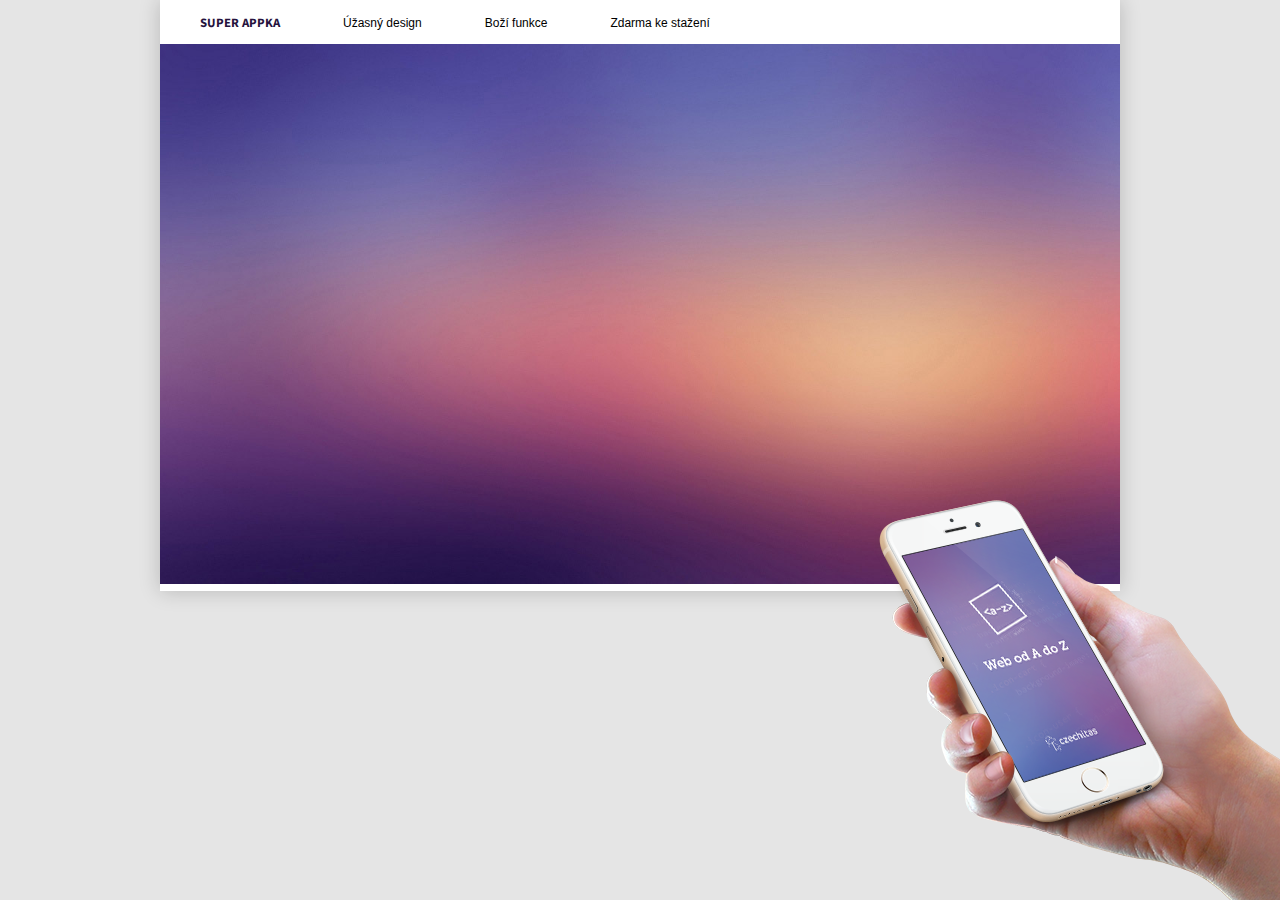
==== ukol-6/index.html @ 461974ab "menu" ====
<!DOCTYPE html>
<html>

<head>
    <meta charset="utf-8">
    <title>Mobilní aplikace</title>
    <link href="https://fonts.googleapis.com/css?family=Source+Sans+Pro:300,400,700" rel="stylesheet">
    <link rel="stylesheet" type="text/css" href="style.css">
</head>

<body>
    <div class="obal">

        <!-- tvoje HTML sem -->
        <hearder>
            <nav>
                <ul class="items">
                    <li class="logo"><a href="#">SUPER APPKA</a></li>
                    <li><a href="#">Úžasný design</a></li>
                    <li><a href="#">Boží funkce</a></li>
                    <li><a href="#">Zdarma ke stažení</a></li>
                </ul>
            </nav>
        </hearder>
        <main>
            <img class="main-background" src="pozadi.jpg" alt="gradient">
            <img class="phone" src="telefon.png" alt="phone">
            <main>





    </div><!-- konec .obal -->
</body>

</html>
---- ukol-6/style.css ----
/* nejsme vcerejsi, pouzivame moderni box model */
html {
    box-sizing: border-box;
}

*,
::after,
::before {
    box-sizing: inherit;
}

/*
 BARVY
 sede pozadi      #e5e5e5
 svetle fialova   #48418e
 tmave fialova    #25133d

 POUZITE PISMO
 Source Sans Pro - rezy pisma light 300, regular 400 a bold 700
 https://fonts.google.com/specimen/Roboto
*/

body {
    padding: 0;
    margin: 0;
    background-color: #e5e5e5;
    font-family: "Source Sans Pro", sans-serif;
    font-weight: 400;
    font-size: 16px;
    line-height: 1.5;
}

.obal {
    width: 960px;
    /* obsah stránky je omezený do pruhu širokého 960px */
    margin: 0 auto;
    /* pruh je na stránce vycentrovaný */
    background: white;
    box-shadow: 0 0 20px rgba(0, 0, 0, 0.2);
}

/* ----- zde začni psát vlastní CSS ----- */

* {
    box-sizing: border-box;
    margin: 0;
    padding: 0;
}

li,
a {
    font-family: 'Open Sans', sans-serif;
    font-weight: 300;
    font-size: 0.75rem;
    color: black;
    text-decoration: none;


}

header {
    display: flex;
    justify-content: space-between;
    align-items: flex-start;
    margin: 200px 200px;


}

.items {
    list-style: none;
    padding: 10px;
}

.items li {
    display: inline-block;
    padding: 0px 30px;

}

.items li a {
    transition: all 0.3s ease 0s;
}

.items li a:hover {
    color: pink;
}

.logo a {
    font-family: 'Source Sans Pro', sans-serif;
    font-weight: 700;
    color: #25133d;
    font-size: 0.8rem;

}

.main-background {
    position: relative;
    max-width: 100%;

}

.phone {
    position: absolute;
    right: 0;
    bottom: 0;
}
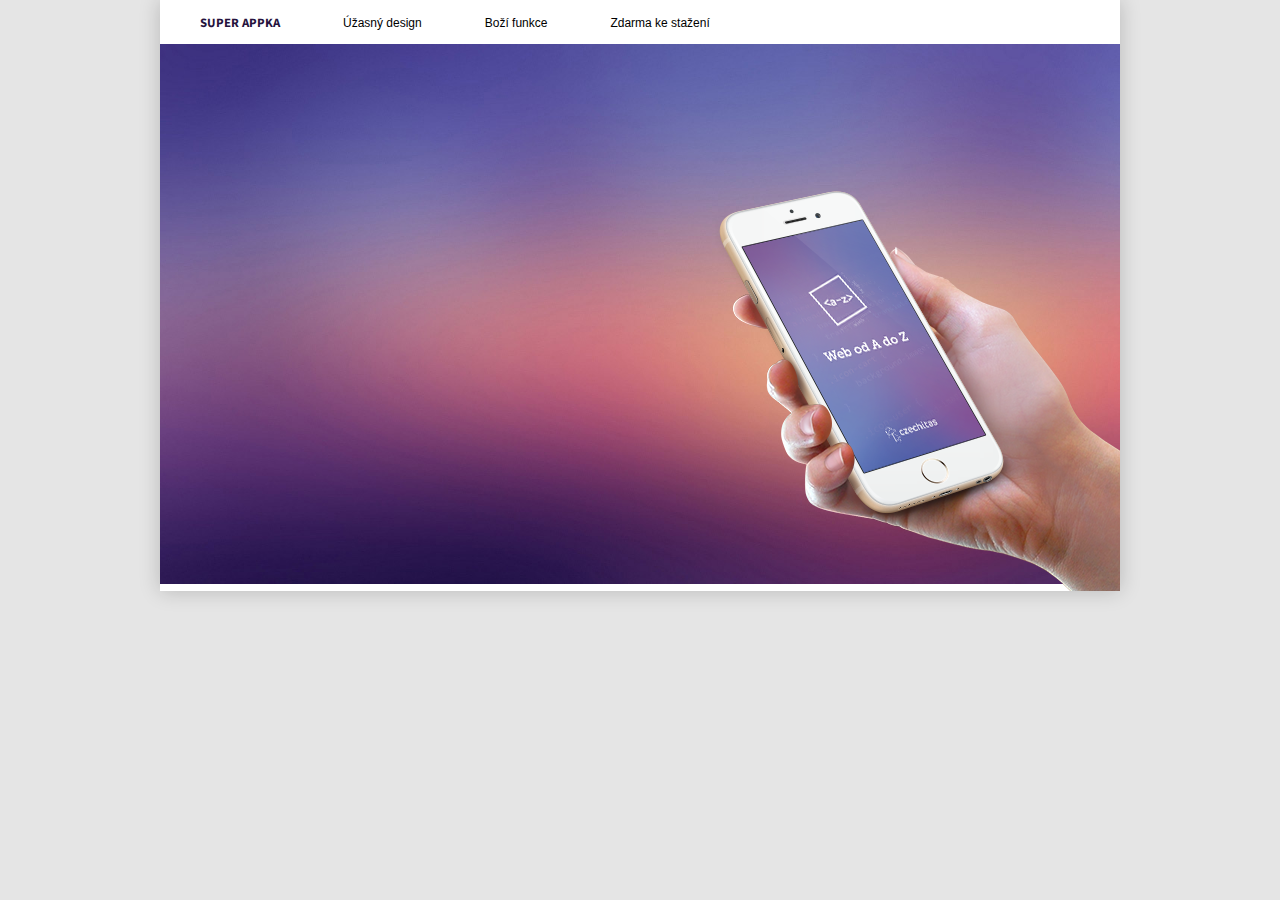
==== commit 5851eed6: "commit" ====
--- a/ukol-6/index.html
+++ b/ukol-6/index.html
@@ -12,7 +12,7 @@
     <div class="obal">
 
         <!-- tvoje HTML sem -->
-        <hearder>
+        <header>
             <nav>
                 <ul class="items">
                     <li class="logo"><a href="#">SUPER APPKA</a></li>
@@ -21,11 +21,17 @@
                     <li><a href="#">Zdarma ke stažení</a></li>
                 </ul>
             </nav>
-        </hearder>
+        </header>
         <main>
-            <img class="main-background" src="pozadi.jpg" alt="gradient">
-            <img class="phone" src="telefon.png" alt="phone">
-            <main>
+            <div class="main-background">
+                <img class="background-page" src="pozadi.jpg" alt="gradient">
+                <img class="phone" src="telefon.png" alt="phone">
+            </div>
+        </main>
+        <section>
+
+            
+        </section>
 
 
 
--- a/ukol-6/style.css
+++ b/ukol-6/style.css
@@ -42,7 +42,6 @@
 /* ----- zde začni psát vlastní CSS ----- */
 
 * {
-    box-sizing: border-box;
     margin: 0;
     padding: 0;
 }
@@ -58,7 +57,7 @@
 
 }
 
-header {
+.header {
     display: flex;
     justify-content: space-between;
     align-items: flex-start;
@@ -94,14 +93,20 @@
 
 }
 
-.main-background {
-    position: relative;
+.background-page {
+
     max-width: 100%;
+
 
 }
 
 .phone {
     position: absolute;
+    bottom: 0;
     right: 0;
-    bottom: 0;
+
+}
+
+.main-background {
+    position: relative;
 }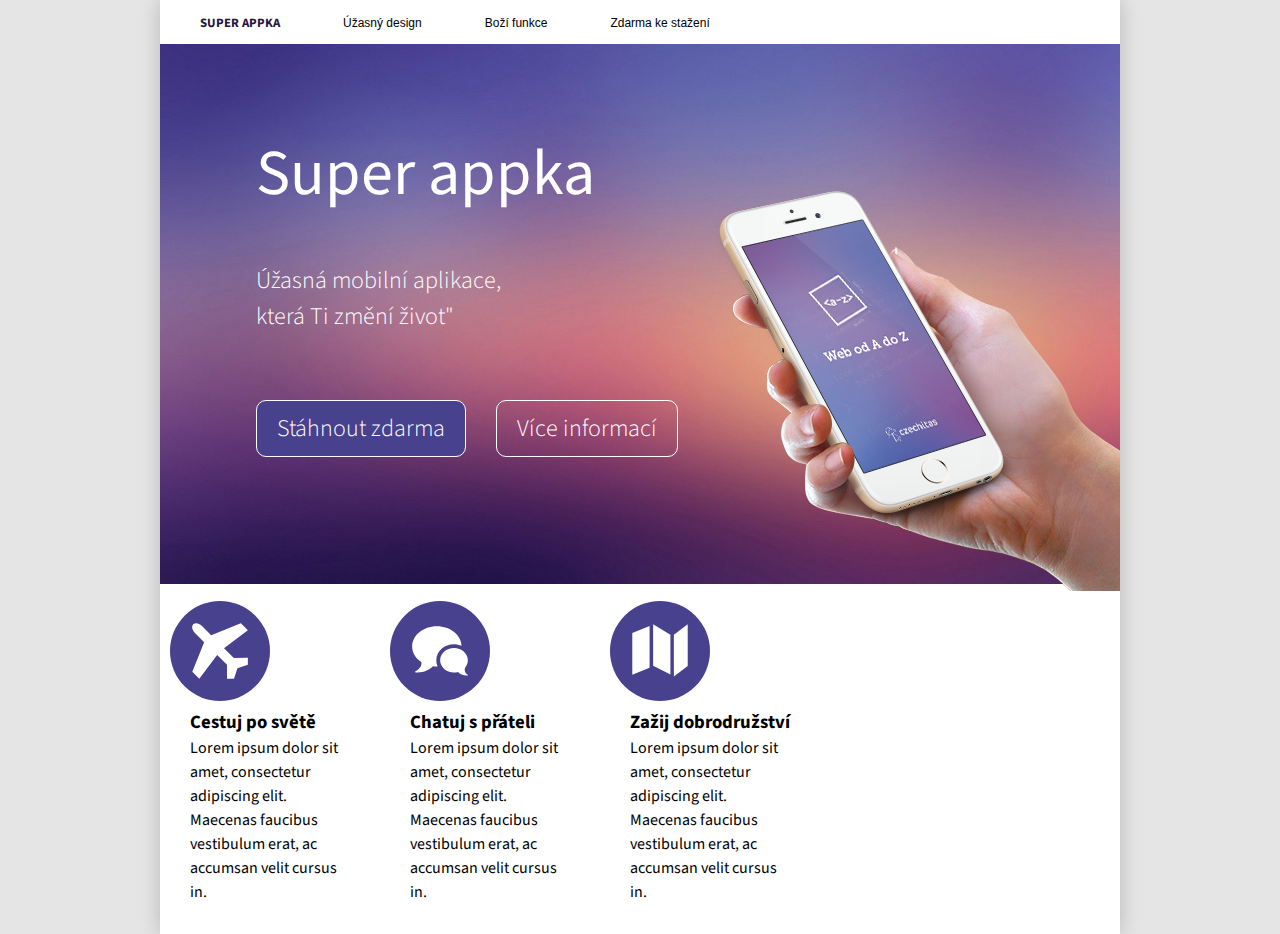
==== commit 5dc3c20a: "commit" ====
--- a/ukol-6/index.html
+++ b/ukol-6/index.html
@@ -26,11 +26,41 @@
             <div class="main-background">
                 <img class="background-page" src="pozadi.jpg" alt="gradient">
                 <img class="phone" src="telefon.png" alt="phone">
+                <h1 class="main-title"> Super appka </h1>
+                <h2 class="second-title"> Úžasná mobilní aplikace,</br> která Ti změní život" </h2>
+                <button class="button">Stáhnout zdarma</button>
+                <button class="button2">Více informací</button>
+
             </div>
         </main>
         <section>
+            <div class="cards">
+                <article class="card">
+                    <img src="letadlo.svg" alt="plane">
+                    <div class="text">
+                        <h3>Cestuj po světě</h3>
+                        <p>Lorem ipsum dolor sit amet, consectetur adipiscing elit. Maecenas faucibus vestibulum erat,
+                            ac accumsan velit cursus in.</p>
+                    </div>
+                </article>
+                <article class="card">
+                    <img src="bubliny.svg" alt="chat">
+                    <div class="text">
+                        <h3>Chatuj s přáteli</h3>
+                        <p>Lorem ipsum dolor sit amet, consectetur adipiscing elit. Maecenas faucibus vestibulum erat,
+                            ac accumsan velit cursus in.</p>
+                    </div>
+                </article>
+                <article class="card">
+                    <img src="mapa.svg" alt="map">
+                    <div class="text">
+                        <h3>Zažij dobrodružství</h3>
+                        <p>Lorem ipsum dolor sit amet, consectetur adipiscing elit. Maecenas faucibus vestibulum erat,
+                            ac accumsan velit cursus in.</p>
+                    </div>
+                </article>
+            </div>
 
-            
         </section>
 
 
--- a/ukol-6/style.css
+++ b/ukol-6/style.css
@@ -46,8 +46,18 @@
     padding: 0;
 }
 
-li,
+
 a {
+    font-family: 'Open Sans', sans-serif;
+    font-weight: 300;
+    font-size: 0.75rem;
+    color: black;
+    text-decoration: none;
+
+
+}
+
+li {
     font-family: 'Open Sans', sans-serif;
     font-weight: 300;
     font-size: 0.75rem;
@@ -82,7 +92,7 @@
 }
 
 .items li a:hover {
-    color: pink;
+    color: #25133d;
 }
 
 .logo a {
@@ -96,6 +106,8 @@
 .background-page {
 
     max-width: 100%;
+    background-size: contain, cover;
+    height: auto;
 
 
 }
@@ -109,4 +121,111 @@
 
 .main-background {
     position: relative;
+
+}
+
+.main-title {
+    position: absolute;
+    top: 15%;
+    left: 10%;
+    font-size: 4rem;
+    background-size: contain, cover;
+    color: white;
+    font-weight: 400;
+}
+
+.second-title {
+    position: absolute;
+    top: 40%;
+    left: 10%;
+    font-size: 1.5rem;
+    background-size: contain, cover;
+    color: white;
+    font-weight: 300;
+
+}
+
+.button {
+    position: absolute;
+    top: 65%;
+    left: 10%;
+    display: inline-block;
+    padding: 10px 20px;
+    font-size: 24px;
+    cursor: pointer;
+    text-align: center;
+    text-decoration: none;
+    background-color: #48418e;
+    border: 1px solid white;
+    border-radius: 10px;
+    color: white;
+    font-family: 'Source Sans Pro', sans-serif;
+    font-weight: 300;
+
+}
+
+
+.button:hover {
+    background-color: #47418e00;
+}
+
+.button2 {
+    position: absolute;
+    top: 65%;
+    left: 35%;
+    display: inline-block;
+    padding: 10px 20px;
+    font-size: 24px;
+    cursor: pointer;
+    text-align: center;
+    text-decoration: none;
+    background-color: #47418e00;
+    border: 1px solid white;
+    border-radius: 10px;
+    color: white;
+    font-family: 'Source Sans Pro', sans-serif;
+    font-weight: 300;
+
+}
+
+
+.button2:hover {
+    background-color: #47418e00;
+}
+
+
+
+.boxes {
+    display: flex;
+    flex-direction: row;
+    align-items: center;
+    justify-content: space-around;
+    flex-wrap: nowrap;
+    align-content: center;
+
+}
+
+.boxes img {
+    max-width: 10%;
+
+}
+
+.cards {
+    display: flex;
+    flex-wrap: wrap;
+    align-items: center;
+}
+
+.card {
+    flex: 0 0 200px;
+    margin: 10px;
+
+}
+
+.card img {
+    max-width: 50%;
+}
+
+.card .text {
+    padding: 0 20px 20px;
 }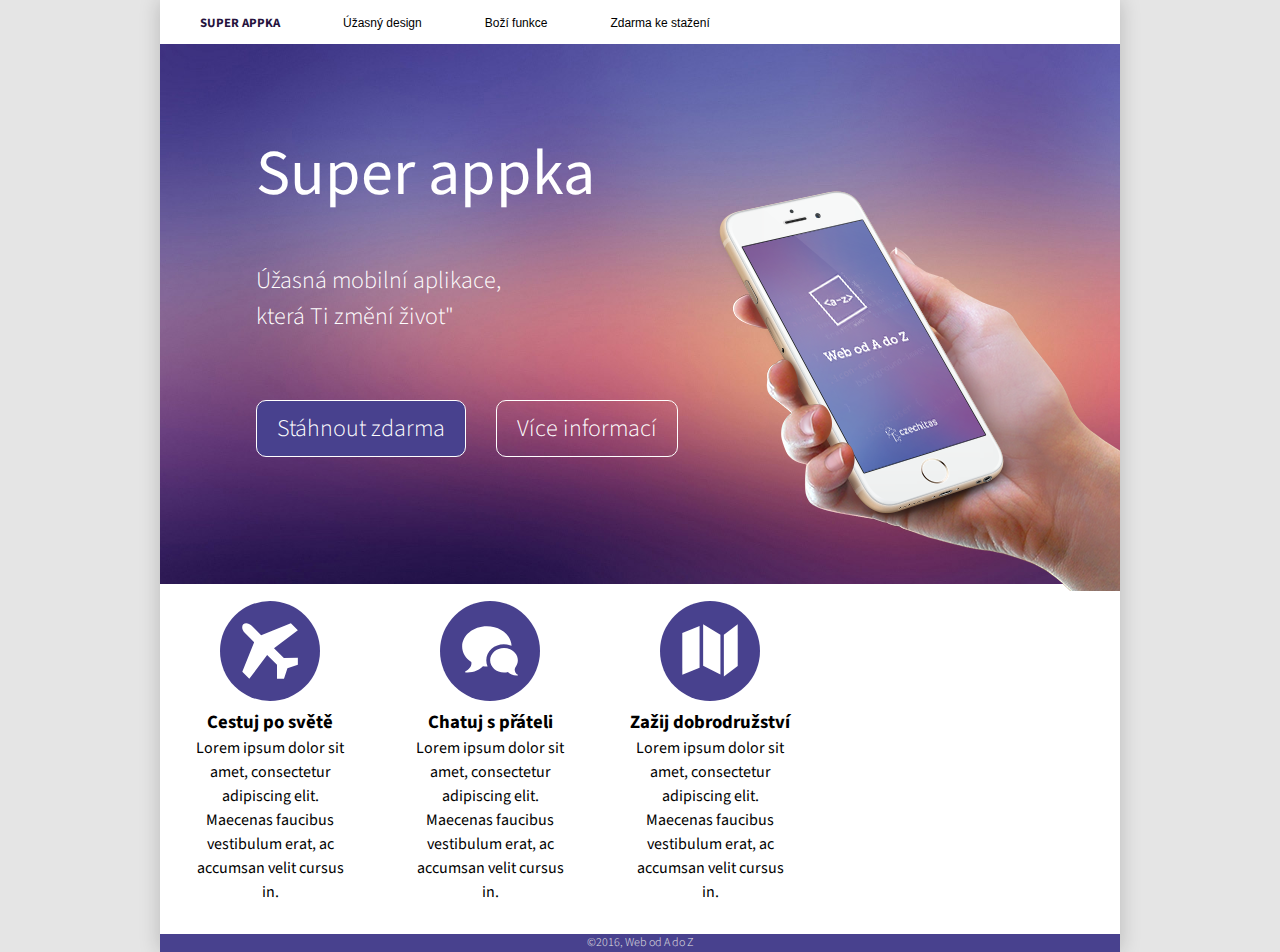
==== commit b31ab11d: "body/footer" ====
--- a/ukol-6/index.html
+++ b/ukol-6/index.html
@@ -24,14 +24,16 @@
         </header>
         <main>
             <div class="main-background">
-                <img class="background-page" src="pozadi.jpg" alt="gradient">
-                <img class="phone" src="telefon.png" alt="phone">
-                <h1 class="main-title"> Super appka </h1>
-                <h2 class="second-title"> Úžasná mobilní aplikace,</br> která Ti změní život" </h2>
-                <button class="button">Stáhnout zdarma</button>
-                <button class="button2">Více informací</button>
+                <div class="body">
+                    <img class="background-page" src="pozadi.jpg" alt="gradient">
+                    <img class="phone" src="telefon.png" alt="phone">
+                    <h1 class="main-title"> Super appka </h1>
+                    <h2 class="second-title"> Úžasná mobilní aplikace,</br> která Ti změní život" </h2>
+                    <button class="button">Stáhnout zdarma</button>
+                    <button class="button2">Více informací</button>
+                </div>
 
-            </div>
+
         </main>
         <section>
             <div class="cards">
@@ -60,8 +62,10 @@
                     </div>
                 </article>
             </div>
-
         </section>
+        <footer>
+            <h4 class="text-footer"> ©2016, Web od A do Z</h4>
+        </footer>
 
 
 
--- a/ukol-6/style.css
+++ b/ukol-6/style.css
@@ -107,7 +107,7 @@
 
     max-width: 100%;
     background-size: contain, cover;
-    height: auto;
+
 
 
 }
@@ -119,7 +119,7 @@
 
 }
 
-.main-background {
+.body {
     position: relative;
 
 }
@@ -228,4 +228,20 @@
 
 .card .text {
     padding: 0 20px 20px;
+}
+
+
+article {
+    text-align: center;
+    ;
+}
+
+.text-footer {
+    color: #e5e5e5;
+    font-family: "Source Sans Pro", sans-serif;
+    font-weight: 300;
+    background-color: #48418e;
+    text-align: center;
+    font-size: 0.75rem;
+
 }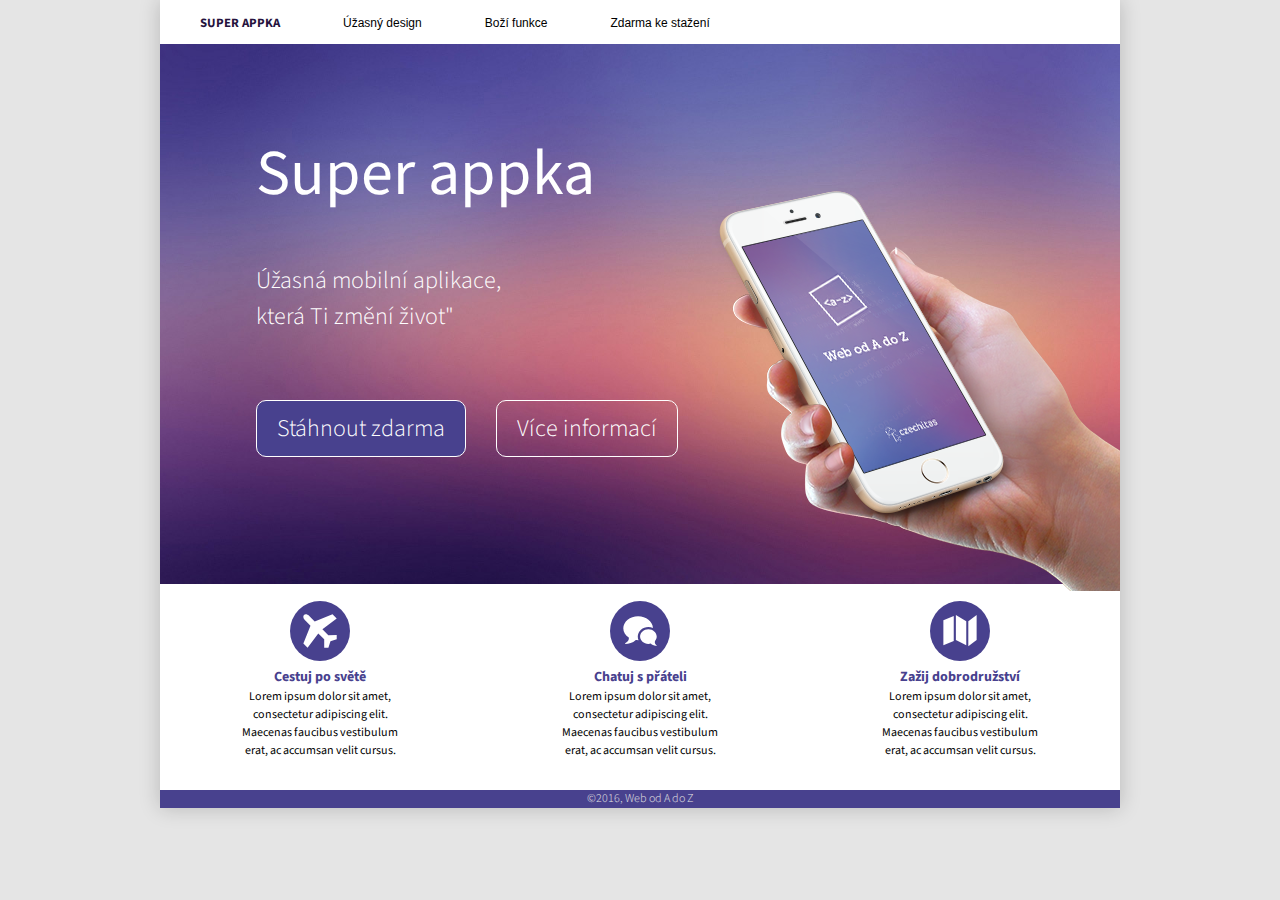
==== commit 62f45696: "prvky dole" ====
--- a/ukol-6/index.html
+++ b/ukol-6/index.html
@@ -32,7 +32,7 @@
                     <button class="button">Stáhnout zdarma</button>
                     <button class="button2">Více informací</button>
                 </div>
-
+            </div>
 
         </main>
         <section>
@@ -40,25 +40,25 @@
                 <article class="card">
                     <img src="letadlo.svg" alt="plane">
                     <div class="text">
-                        <h3>Cestuj po světě</h3>
+                        <h3 class="title-card">Cestuj po světě</h3>
                         <p>Lorem ipsum dolor sit amet, consectetur adipiscing elit. Maecenas faucibus vestibulum erat,
-                            ac accumsan velit cursus in.</p>
+                            ac accumsan velit cursus.</p>
                     </div>
                 </article>
                 <article class="card">
                     <img src="bubliny.svg" alt="chat">
                     <div class="text">
-                        <h3>Chatuj s přáteli</h3>
+                        <h3 class="title-card">Chatuj s přáteli</h3>
                         <p>Lorem ipsum dolor sit amet, consectetur adipiscing elit. Maecenas faucibus vestibulum erat,
-                            ac accumsan velit cursus in.</p>
+                            ac accumsan velit cursus.</p>
                     </div>
                 </article>
                 <article class="card">
                     <img src="mapa.svg" alt="map">
                     <div class="text">
-                        <h3>Zažij dobrodružství</h3>
+                        <h3 class="title-card">Zažij dobrodružství</h3>
                         <p>Lorem ipsum dolor sit amet, consectetur adipiscing elit. Maecenas faucibus vestibulum erat,
-                            ac accumsan velit cursus in.</p>
+                            ac accumsan velit cursus.</p>
                     </div>
                 </article>
             </div>
--- a/ukol-6/style.css
+++ b/ukol-6/style.css
@@ -57,7 +57,7 @@
 
 }
 
-li {
+.items li {
     font-family: 'Open Sans', sans-serif;
     font-weight: 300;
     font-size: 0.75rem;
@@ -105,8 +105,8 @@
 
 .background-page {
 
-    max-width: 100%;
-    background-size: contain, cover;
+    width: 100%;
+    height: auto;
 
 
 
@@ -116,6 +116,7 @@
     position: absolute;
     bottom: 0;
     right: 0;
+
 
 }
 
@@ -202,6 +203,8 @@
     justify-content: space-around;
     flex-wrap: nowrap;
     align-content: center;
+    margin: 0;
+    padding: 0;
 
 }
 
@@ -212,18 +215,20 @@
 
 .cards {
     display: flex;
-    flex-wrap: wrap;
+    flex-wrap: nowrap;
     align-items: center;
+    justify-content: space-around;
 }
 
 .card {
     flex: 0 0 200px;
     margin: 10px;
 
+
 }
 
 .card img {
-    max-width: 50%;
+    max-width: 30%;
 }
 
 .card .text {
@@ -233,6 +238,7 @@
 
 article {
     text-align: center;
+    font-size: 0.75rem;
     ;
 }
 
@@ -244,4 +250,11 @@
     text-align: center;
     font-size: 0.75rem;
 
+}
+
+.title-card {
+    color: #48418e;
+    font-family: "Source Sans Pro", sans-serif;
+    font-weight: 700;
+
 }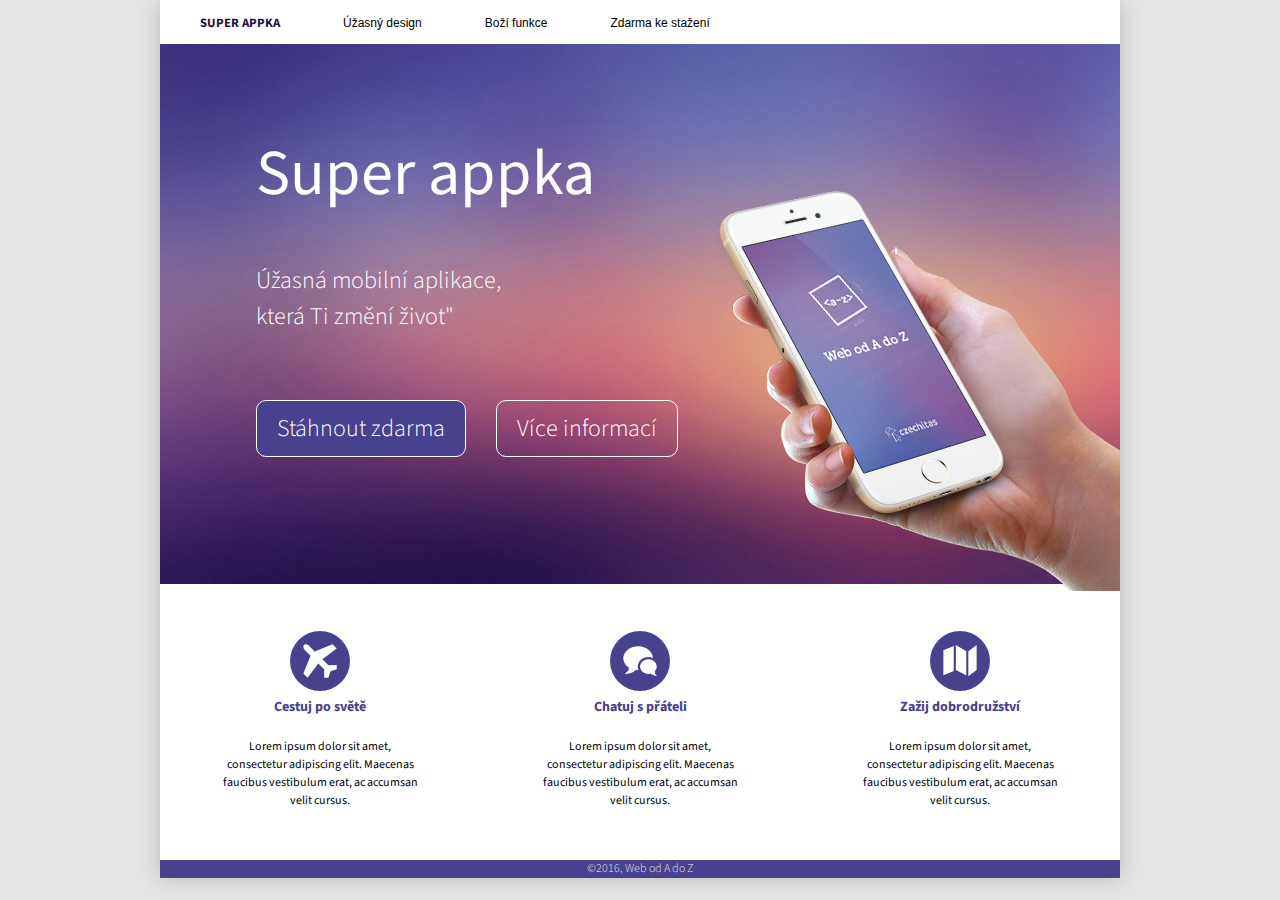
==== commit 584bc510: "oprava" ====
--- a/ukol-6/index.html
+++ b/ukol-6/index.html
@@ -39,27 +39,27 @@
             <div class="cards">
                 <article class="card">
                     <img src="letadlo.svg" alt="plane">
-                    <div class="text">
-                        <h3 class="title-card">Cestuj po světě</h3>
-                        <p>Lorem ipsum dolor sit amet, consectetur adipiscing elit. Maecenas faucibus vestibulum erat,
-                            ac accumsan velit cursus.</p>
-                    </div>
+
+                    <h3 class="title-card">Cestuj po světě</h3>
+                    <p>Lorem ipsum dolor sit amet, consectetur adipiscing elit. Maecenas faucibus vestibulum erat,
+                        ac accumsan velit cursus.</p>
+
                 </article>
                 <article class="card">
                     <img src="bubliny.svg" alt="chat">
-                    <div class="text">
-                        <h3 class="title-card">Chatuj s přáteli</h3>
-                        <p>Lorem ipsum dolor sit amet, consectetur adipiscing elit. Maecenas faucibus vestibulum erat,
-                            ac accumsan velit cursus.</p>
-                    </div>
+
+                    <h3 class="title-card">Chatuj s přáteli</h3>
+                    <p>Lorem ipsum dolor sit amet, consectetur adipiscing elit. Maecenas faucibus vestibulum erat,
+                        ac accumsan velit cursus.</p>
+
                 </article>
                 <article class="card">
                     <img src="mapa.svg" alt="map">
-                    <div class="text">
-                        <h3 class="title-card">Zažij dobrodružství</h3>
-                        <p>Lorem ipsum dolor sit amet, consectetur adipiscing elit. Maecenas faucibus vestibulum erat,
-                            ac accumsan velit cursus.</p>
-                    </div>
+
+                    <h3 class="title-card">Zažij dobrodružství</h3>
+                    <p>Lorem ipsum dolor sit amet, consectetur adipiscing elit. Maecenas faucibus vestibulum erat,
+                        ac accumsan velit cursus.</p>
+
                 </article>
             </div>
         </section>
--- a/ukol-6/style.css
+++ b/ukol-6/style.css
@@ -218,28 +218,30 @@
     flex-wrap: nowrap;
     align-items: center;
     justify-content: space-around;
+
 }
 
 .card {
     flex: 0 0 200px;
     margin: 10px;
+    margin-top: 20px;
 
 
 }
 
 .card img {
     max-width: 30%;
-}
-
-.card .text {
-    padding: 0 20px 20px;
-}
+    margin-top: 20px;
+
+}
+
 
 
 article {
     text-align: center;
     font-size: 0.75rem;
-    ;
+
+
 }
 
 .text-footer {
@@ -256,5 +258,10 @@
     color: #48418e;
     font-family: "Source Sans Pro", sans-serif;
     font-weight: 700;
-
+    margin-bottom: 20px;
+
+}
+
+.card p {
+    margin-bottom: 40px;
 }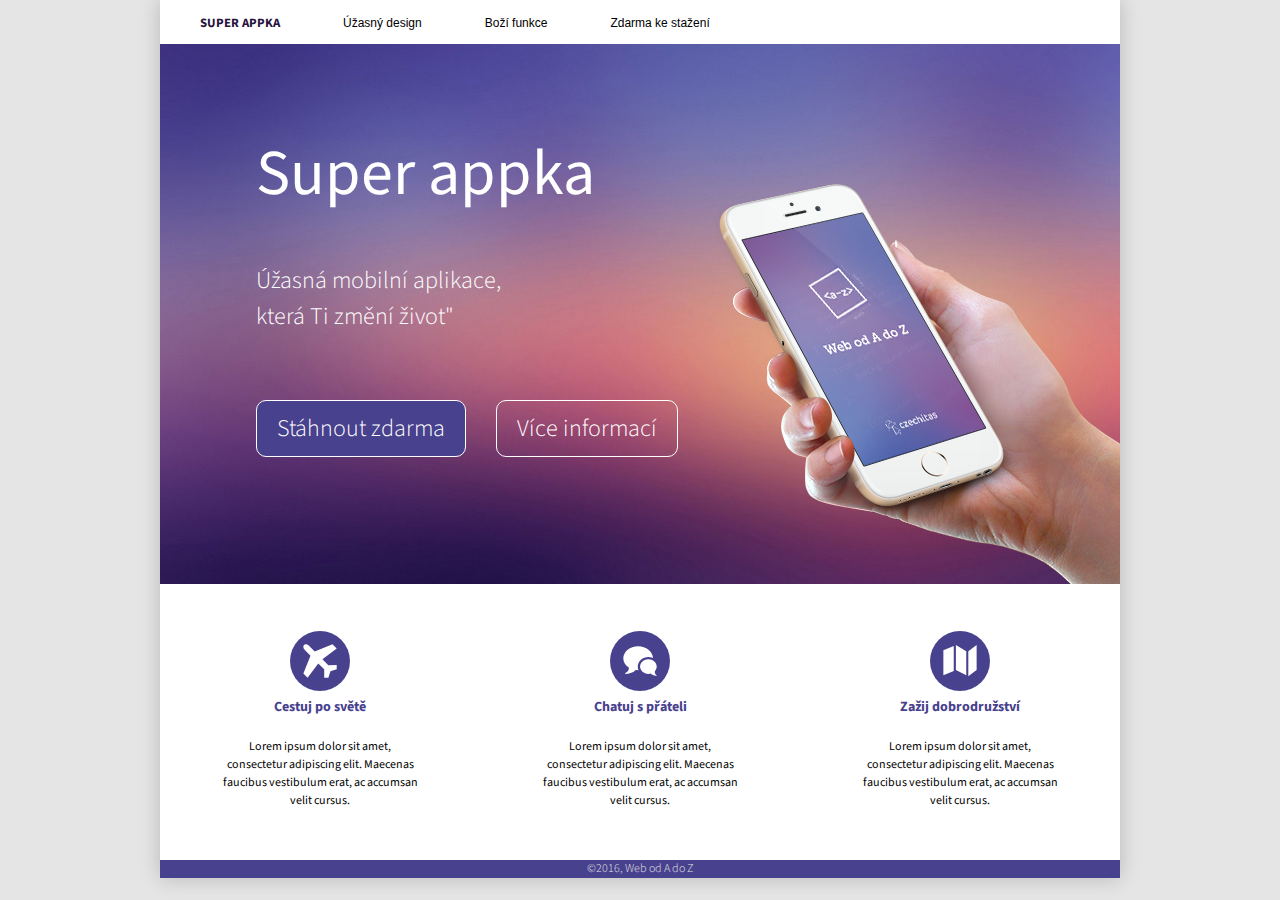
==== commit 18da4799: "complete" ====
--- a/ukol-6/index.html
+++ b/ukol-6/index.html
@@ -64,7 +64,7 @@
             </div>
         </section>
         <footer>
-            <h4 class="text-footer"> ©2016, Web od A do Z</h4>
+            <div class="text-footer"> ©2016, Web od A do Z</div>
         </footer>
 
 
--- a/ukol-6/style.css
+++ b/ukol-6/style.css
@@ -105,10 +105,8 @@
 
 .background-page {
 
-    width: 100%;
-    height: auto;
-
-
+    max-width: 100%;
+    position: relative;
 
 }
 
@@ -116,6 +114,7 @@
     position: absolute;
     bottom: 0;
     right: 0;
+    top: 140px;
 
 
 }
